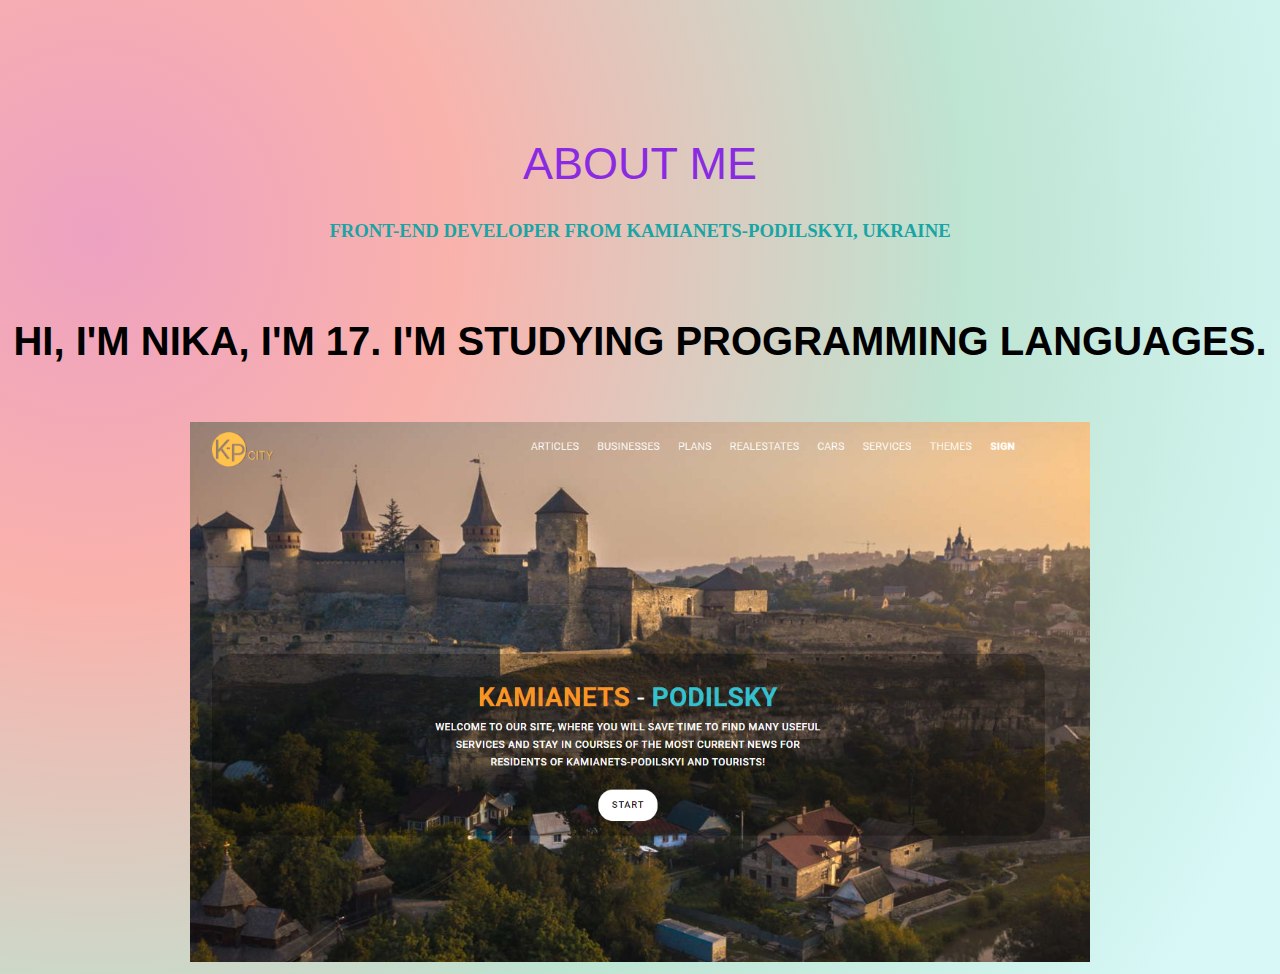
==== about.html @ 0e3a940d "add about page" ====
<!DOCTYPE html>
<html lang="en">

<head>
    <meta charset="UTF-8">
    <meta name="viewport" content="width=device-width, initial-scale=1.0">
    <link rel="stylesheet" href="/css/portfolio.css">
    <link href="https://cdn.jsdelivr.net/npm/bootstrap@5.3.2/dist/css/bootstrap.min.css" rel="stylesheet"
        integrity="sha384-T3c6CoIi6uLrA9TneNEoa7RxnatzjcDSCmG1MXxSR1GAsXEV/Dwwykc2MPK8M2HN" crossorigin="anonymous">
    <title>About me</title>
</head>

<body class="body">
        <div class="about_page container">
            <h1 class="title">About me</h1>
            <h3 class="about_text">Front-end developer from Kamianets-Podilskyi, Ukraine</h3>
            <br />
            <h3 class="short">
                Hi, I'm Nika, I'm 17. I'm studying programming languages.
            </h3>
            <br>
                        <img src="/img/work1.png" class="img-fluid p-2 shadow rounder" width="900px">
        </div>
    <script src="https://cdn.jsdelivr.net/npm/bootstrap@5.3.2/dist/js/bootstrap.bundle.min.js"></script>
</body>

</html>
---- css/portfolio.css ----
:root {
  --primary-color: #d279b05f;
  --secondary-color: #f5f2fe;
  --box-shadow: 0 5px 10px rgba(0, 0, 0, 0.3);
}
.body{
  background: radial-gradient(circle at 7.5% 24%, rgb(237, 161, 193) 0%, rgb(250, 178, 172) 25.5%, rgb(190, 228, 210) 62.3%, rgb(215, 248, 247) 93.8%);
}
.about_me {
  text-transform: uppercase;
  padding-top: 100px;
  text-align: center;
}
.title {
  color: blueviolet;
  font-family: Arial, Helvetica, sans-serif;
  font-size: 5vh;
  font-weight: 500;
}
em {
  color: rgb(124, 177, 177);
  font-family: Inter;
  font-size: 80px;
  font-style: normal;
  font-weight: 400;
  line-height: normal;
}
.short {
  font-size: 40px;
  font-family: "Gill Sans", "Gill Sans MT", Calibri, "Trebuchet MS", sans-serif;
}
.portfolio{
  display: flex;
  justify-content:space-evenly;
}
.card-group{
  display: block;
  margin: 0 auto;
   width: 820px;
}
.card-group .card{
    border-radius: 50px;
    background-color: blueviolet;
    color: rgb(255, 255, 255);
    font-family: sans-serif;
}
.carousel{
 padding-top: 50px;
  display: block;
  margin: 0 auto;
}
.carousel img{
  width: 100%;
  height: 550px;
  object-fit:contain;
}
.my_works{
  padding-bottom: 100px;
}
.my_works h1{
  margin-top: 50px;
  color: rgb(83, 120, 120);
  font-family: sans-serif;
  text-align: center;
  text-transform: uppercase;
}
.short_works{
  color: rgb(50, 71, 71);
  text-align: center;
  font-size: 24px;
  display: block;
  margin: 0 auto;
  width: 500px;
}
.about_page{
  text-transform: uppercase;
  padding-top: 100px;
  text-align: center;
}
.about_text{
  color: rgb(25, 165, 165);
}
.navigation-links {
  display: flex;
  justify-content: space-evenly;
  margin-bottom: 20px;
}

.navigation-links a {
  border-radius: 4px;
  padding: 20px 15px;
  text-decoration: none;
  text-transform: capitalize;
}
.contact-link {
  background: var(--primary-color);
  box-shadow: var(--box-shadow);
  color: white;
}

.about-link {
  background: var(--primary-color);
  box-shadow: var(--box-shadow);
  color: white;
}
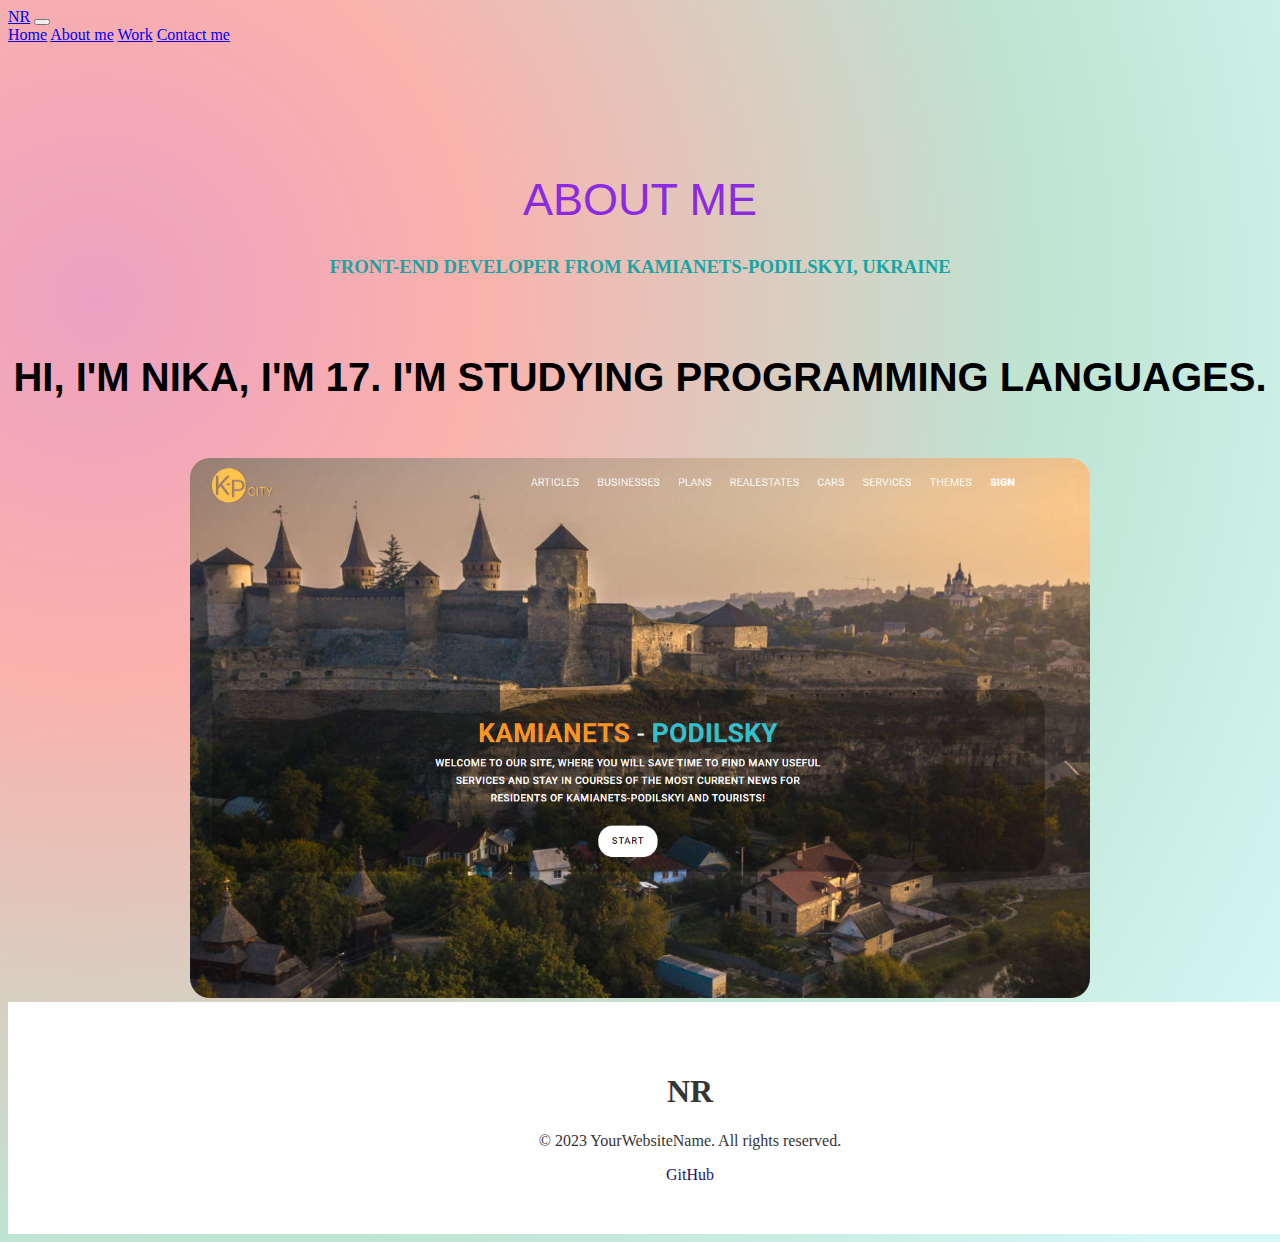
==== commit 26fd993e: "add gihublinks" ====
--- a/about.html
+++ b/about.html
@@ -4,6 +4,7 @@
 <head>
     <meta charset="UTF-8">
     <meta name="viewport" content="width=device-width, initial-scale=1.0">
+    <meta name="description"  content="About me" />
     <link rel="stylesheet" href="/css/portfolio.css">
     <link href="https://cdn.jsdelivr.net/npm/bootstrap@5.3.2/dist/css/bootstrap.min.css" rel="stylesheet"
         integrity="sha384-T3c6CoIi6uLrA9TneNEoa7RxnatzjcDSCmG1MXxSR1GAsXEV/Dwwykc2MPK8M2HN" crossorigin="anonymous">
@@ -11,16 +12,38 @@
 </head>
 
 <body class="body">
-        <div class="about_page container">
-            <h1 class="title">About me</h1>
-            <h3 class="about_text">Front-end developer from Kamianets-Podilskyi, Ukraine</h3>
-            <br />
-            <h3 class="short">
-                Hi, I'm Nika, I'm 17. I'm studying programming languages.
-            </h3>
-            <br>
-                        <img src="/img/work1.png" class="img-fluid p-2 shadow rounder" width="900px">
+    <nav class="navbar navbar-expand-lg bg-body-tertiary">
+        <div class="container-fluid">
+            <a class="navbar-brand" href="#">NR</a>
+            <button class="navbar-toggler" type="button" data-bs-toggle="collapse" data-bs-target="#navbarNavAltMarkup"
+                aria-controls="navbarNavAltMarkup" aria-expanded="false" aria-label="Toggle navigation">
+                <span class="navbar-toggler-icon"></span>
+            </button>
+            <div class="collapse navbar-collapse" id="navbarNavAltMarkup">
+                <div class="navbar-nav">
+                    <a class="nav-link active" aria-current="page" href="index.html">Home</a>
+                    <a class="nav-link" href="about.html">About me</a>
+                    <a class="nav-link" href="work.html">Work</a>
+                    <a class="nav-link" href="contact.html">Contact me</a>
+                </div>
+            </div>
         </div>
+    </nav>
+    <div class="about_page container">
+        <h1 class="title">About me</h1>
+        <h3 class="about_text">Front-end developer from Kamianets-Podilskyi, Ukraine</h3>
+        <br />
+        <h3 class="short">
+            Hi, I'm Nika, I'm 17. I'm studying programming languages.
+        </h3>
+        <br>
+        <img src="/img/work1.png" class="img-fluid p-2 shadow rounder" width="900px">
+    </div>
+    <footer>
+        <h1>NR</h1>
+        <p>&copy; 2023 YourWebsiteName. All rights reserved.</p>
+        <a href="https://github.com/nikiquickie/portfolio-project">GitHub</a>
+    </footer>
     <script src="https://cdn.jsdelivr.net/npm/bootstrap@5.3.2/dist/js/bootstrap.bundle.min.js"></script>
 </body>
 
--- a/css/portfolio.css
+++ b/css/portfolio.css
@@ -103,3 +103,23 @@
   box-shadow: var(--box-shadow);
   color: white;
 }
+.contact a{
+  text-decoration: none;
+  font-size: 30px;
+  color:rgb(85, 163, 223);
+}
+img{
+  border-radius: 20px;
+}
+footer {
+  background-color: #ffffff;
+  color: #363535;
+  text-align: center;
+  bottom: 0;
+  width: 100%;
+  padding: 50px;
+}
+footer a{
+  text-decoration: none;
+  color: #27145e;
+}